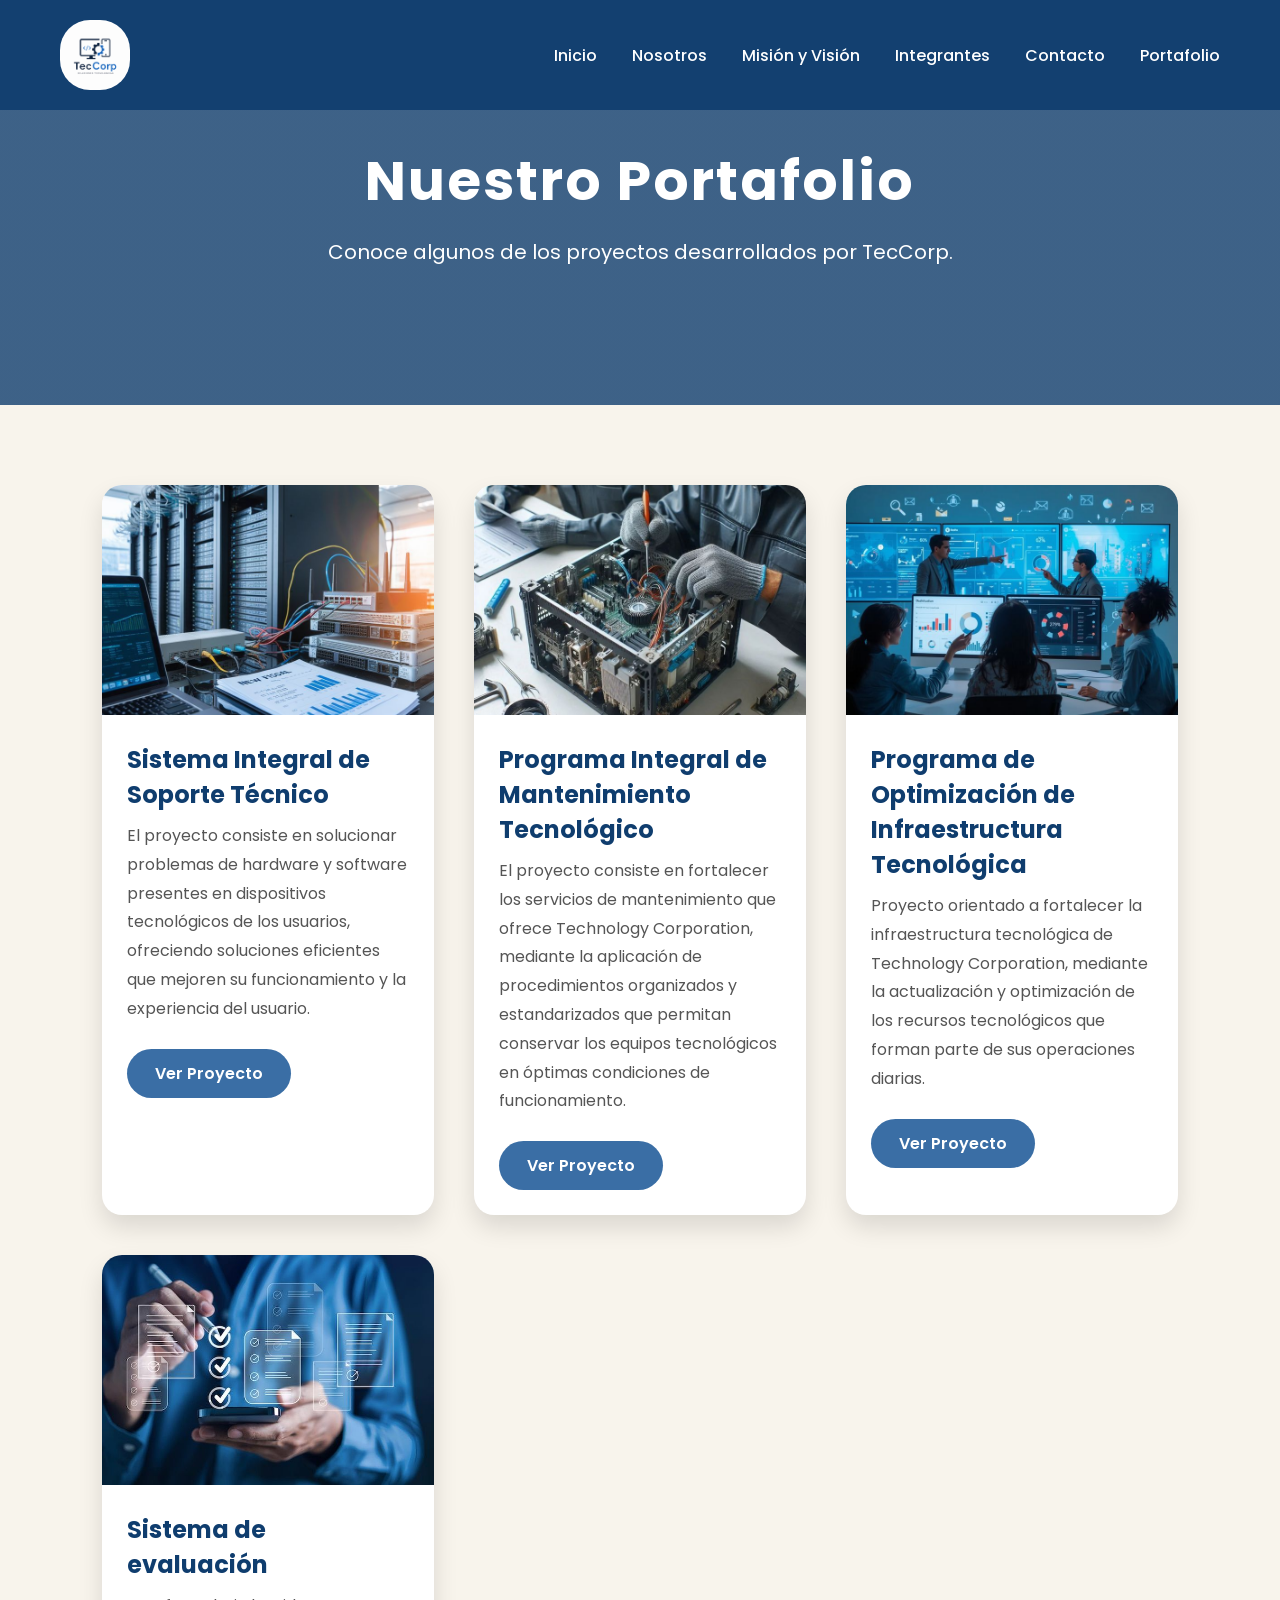
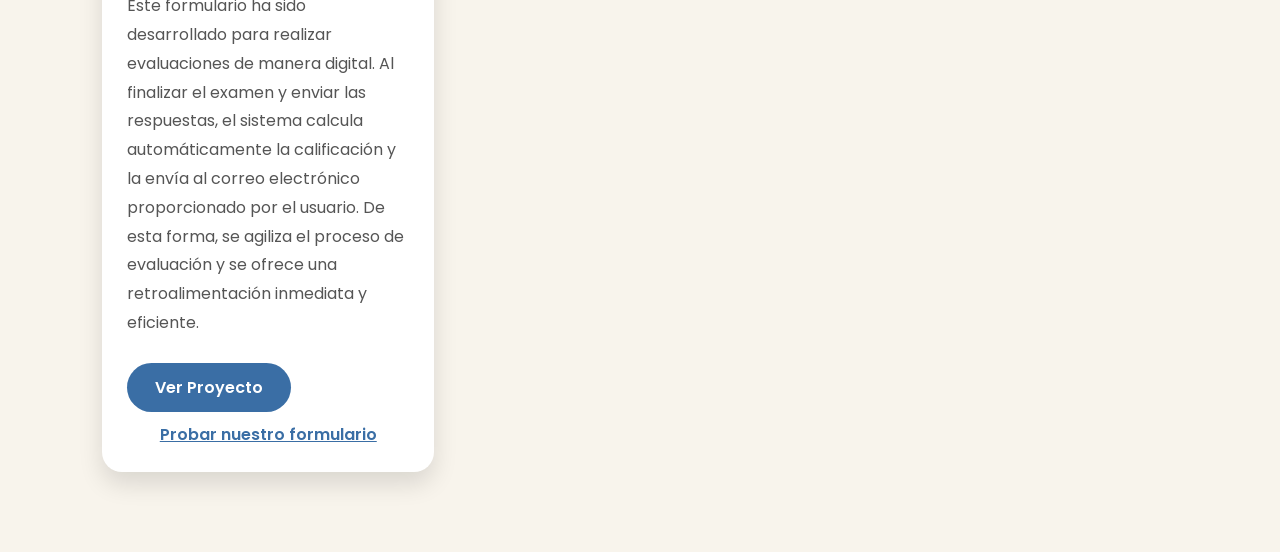
==== portafolio.html @ c0ee5169 "Add files via upload" ====
<!DOCTYPE html>
<html lang="es">

<head>

<meta charset="UTF-8">
<meta name="viewport" content="width=device-width, initial-scale=1.0">
<title>Portafolio | TecCorp</title>
<link rel="stylesheet" href="style1.css">
<link href="https://fonts.googleapis.com/css2?family=Poppins:wght@300;400;600;700&display=swap" rel="stylesheet">

</head>

<body>
<header>
<nav>
<img src="logo.png" class="logo">

<ul>
<li><a href="index.html">Inicio</a></li>
<li><a href="nosotros.html">Nosotros</a></li>
<li><a href="mision.html">Misión y Visión</a></li>
<li><a href="integrantes.html">Integrantes</a></li>
<li><a href="contacto.html">Contacto</a></li>
<li><a href="portafolio.html">Portafolio</a></li>
</ul>

</nav>
</header>

<section class="banner-portafolio">
<div>
<h1>Nuestro Portafolio</h1>
<p>Conoce algunos de los proyectos desarrollados por TecCorp.</p>
</div>
</section>

<section class="portafolio">

<div class="proyecto">
<img src="proyecto1.jpg">
<h2>Sistema Integral de Soporte Técnico</h2>
<p>El proyecto consiste en solucionar problemas de hardware y software presentes en dispositivos tecnológicos de los usuarios, ofreciendo soluciones eficientes 
que mejoren su funcionamiento y la experiencia del usuario. 
</p>
<a href="proyecto1.pdf" target="_blank">Ver Proyecto</a>
</div>

<div class="proyecto">
<img src="proyecto2.jpg">
<h2>Programa Integral de Mantenimiento Tecnológico </h2>
<p>El proyecto consiste en fortalecer los servicios de mantenimiento que ofrece Technology Corporation, mediante la aplicación de procedimientos organizados y 
    estandarizados que permitan conservar los equipos tecnológicos en óptimas condiciones de funcionamiento.</p>
<a href="proyecto2.pdf" target="_blank">Ver Proyecto</a>
</div>

<div class="proyecto">
<img src="proyecto3.jpg">
<h2>Programa de Optimización de Infraestructura Tecnológica </h2>
<p>Proyecto orientado a fortalecer la infraestructura tecnológica de Technology Corporation, mediante la actualización y optimización de los recursos 
tecnológicos que forman parte de sus operaciones diarias.</p>
<a href="proyecto3.pdf" target="_blank">Ver Proyecto</a>
</div>

<div class="proyecto">
<img src="proyecto4.jpg" alt="Sistema de evaluación">
<h2>Sistema de evaluación</h2>
<p>Este formulario ha sido desarrollado para realizar evaluaciones de manera digital. Al finalizar el examen y enviar las respuestas, el sistema calcula automáticamente la 
calificación y la envía al correo electrónico proporcionado por el usuario. De esta forma, se agiliza el proceso de evaluación y se ofrece una retroalimentación inmediata y eficiente.</p>
<a href="proyecto4.pdf" target="_blank" class="boton">Ver Proyecto</a>
<a href="https://forms.gle/GS21LMfi63QtYgDg8" target="_blank" class="link-formulario">Probar nuestro formulario</a>
</div>

</section>
</body>
</html>
---- style1.css ----
*{
margin:0;
padding:0;
box-sizing:border-box;
font-family:'Poppins',sans-serif;
}
body{
background:#F8F4EC;
}
nav{
position:fixed;
width:100%;
display:flex;
justify-content:space-between;
align-items:center;
padding:20px 60px;
background:rgba(15,61,110,.90);
z-index:1000;
}
.logo{
width:70px;
border-radius: 30px;
}
nav ul{
display:flex;
list-style:none;
gap:35px;
}
nav a{
text-decoration:none;
color:white;
font-weight:500;
transition:.3s;
}
nav a:hover{
color:#9FD8FF;
}
.hero{
height:100vh; 
background:url("../img/fondo.jpg") center center/cover;
position:relative;
display:flex;
justify-content:center;
align-items:center;
text-align:center;
}
.overlay{
position:absolute;
top:0;
left:0;
width:100%;
height:100%;
background:rgba(0,0,0,.55);
}
.contenido{
position:relative;
z-index:10;
color:white;
max-width:700px;
padding:20px;
}
.logo-grande{
width:180px;
margin-bottom:20px;
transition:.4s;
border-radius: 20px;
}
.logo-grande:hover{
transform:scale(1.08);
}
h1{
font-size:65px;
letter-spacing:2px;
margin-bottom:15px;
}
.contenido p{
font-size:20px;
line-height:1.8;
margin-bottom:40px;
}
.boton{
display:inline-block;
padding:16px 42px;
background:#3A6EA5;
color:white;
text-decoration:none;
border-radius:50px;
font-weight:600;
transition:.4s;
}
.boton:hover{
background:#5B8BC4;
transform:translateY(-5px);
box-shadow:0 15px 25px rgba(0,0,0,.30);
}
.banner-nosotros{
height:45vh;
background:linear-gradient(rgba(15,61,110,.75),rgba(15,61,110,.75)),url("../img/oficina.jpg");
background-size:cover;
background-position:center;
display:flex;
justify-content:center;
align-items:center;
text-align:center;
color:white;
}
.banner-texto h1{
font-size:55px;
margin-bottom:15px;
}
.banner-texto p{
font-size:20px;
}
.nosotros{
padding:80px 10%;
display:grid;
grid-template-columns:repeat(auto-fit,minmax(300px,1fr));
gap:35px;
background:#F8F4EC;
}
.card{
background:white;
padding:35px;
border-radius:20px;
text-align:center;
box-shadow:0 10px 25px rgba(0,0,0,.10);
transition:.35s;
}
.card:hover{
transform:translateY(-10px);
box-shadow:0 18px 35px rgba(0,0,0,.18);
}
.icono{
font-size:60px;
margin-bottom:20px;
}
.card h2{
color:#0F3D6E;
margin-bottom:15px;
}
.card p{
line-height:1.8;
color:#555;
}
.mini-logo{
width:100px;
border-radius: 15px;
border-color: #555;
margin: 10px;
}
.banner-mv{
height:45vh;
background:linear-gradient(rgba(15,61,110,.80),rgba(15,61,110,.80)),
url("../img/tecnologia.jpg");
background-size:cover;
background-position:center;
display:flex;
justify-content:center;
align-items:center;
text-align:center;
color:white;
}
.banner-mv h1{
font-size:55px;
margin-bottom:15px;
}
.banner-mv p{
font-size:20px;
}
.mision-vision{
display:flex;
justify-content:center;
align-items:stretch;
gap:40px;
padding:80px 8%;
flex-wrap:wrap;
background:#F8F4EC;
}
.mv-card{
flex:1;
min-width:320px;
max-width:500px;
background:white;
padding:45px;
border-radius:25px;
box-shadow:0 12px 25px rgba(0,0,0,.12);
text-align:center;
transition:.35s;
border-top:8px solid #3A6EA5;
}
.mv-card:hover{
transform:translateY(-12px);
box-shadow:0 20px 35px rgba(0,0,0,.18);
background:#F7FBFF;
}
.mv-icono{
font-size:65px;
margin-bottom:20px;
}
.mv-card h2{
color:#0F3D6E;
margin-bottom:20px;
font-size:32px;
}
.mv-card p{
line-height:1.9;
color:#555;
text-align:justify;
}
.banner-integrantes{
height:45vh;
background:linear-gradient(rgba(15,61,110,.75),rgba(15,61,110,.75)),
url("../img/equipo.jpg");
background-size:cover;
background-position:center;
display:flex;
justify-content:center;
align-items:center;
text-align:center;
color:white;
}
.banner-integrantes h1{
font-size:55px;
margin-bottom:10px;
}
.equipo{
padding:80px 10%;
background:#F8F4EC;
}
.miembro{
display:flex;
align-items:center;
gap:60px;
margin-bottom:80px;
}
.reverse{
flex-direction:row-reverse;
}
.miembro img{
width:220px;
height:220px;
border-radius:50%;
object-fit:cover;
border:8px solid #3A6EA5;
box-shadow:0 15px 30px rgba(0,0,0,.20);
transition:.4s;
}
.miembro img:hover{
transform:scale(1.08);
}
.texto{
background:white;
padding:35px;
border-radius:20px;
box-shadow:0 10px 20px rgba(0,0,0,.12);
flex:1;
}
.texto h2{
color:#0F3D6E;
margin-bottom:8px;
}
.texto h3{
margin-bottom:15px;
color:#3A6EA5;
font-weight:600;
}
.texto p{
line-height:1.8;
color:#555;
}
@media(max-width:900px){
.miembro,.reverse{
flex-direction:column;
text-align:center;
}
}
.contacto-tec{
min-height:100vh;
padding:140px 10% 80px;
background:linear-gradient(135deg,#F8F4EC,#EAF4FF);
text-align:center;
}
.contacto-tec h1{
font-size:55px;
color:#0F3D6E;
margin-bottom:20px;
}
.contacto-tec p{
font-size:18px;
color:#555;
margin-bottom:50px;
}
.redes-tec{
display:flex;
justify-content:center;
flex-wrap:wrap;
gap:40px;
margin-bottom:70px;
}
.circulo{
width:110px;
height:110px;
border-radius:50%;
background:white;
display:flex;
justify-content:center;
align-items:center;
text-decoration:none;
color:#3A6EA5;
font-size:45px;
box-shadow:0 10px 25px rgba(0,0,0,.15);
transition:.35s;
}
.circulo:hover{
transform:translateY(-10px) scale(1.1);
color:white;
}
.facebook:hover{
background:linear-gradient(45deg, #1877f2,#5B8BC4,#8da7c6);
}
.instagram:hover{
background:linear-gradient(45deg,#FEDA75,#FA7E1E,#D62976,#962FBF,#4F5BD5);
}
.tiktok:hover{
background:linear-gradient(45deg,#000,#2a2929,#636262);
}
.whatsapp:hover{
background:linear-gradient(45deg,#25D366,#6cda94,#b6e3c6);
}
.correo:hover{
background:linear-gradient(45deg,#E74C3C,#d8675a,#ec9393);
}
.forms:hover{
background:linear-gradient(45deg,#8f3ce7,#a366e4,#c9a2f2);
}
.mensaje{
max-width:700px;
margin:auto;
background:white;
padding:35px;
border-radius:20px;
box-shadow:0 10px 20px rgba(0,0,0,.10);
}
.mensaje h2{
color:#0F3D6E;
margin-bottom:15px;
}
.mensaje p{
margin:0;
line-height:1.8;
}
.banner-portafolio{
height:45vh;
background:linear-gradient(rgba(15,61,110,.80),rgba(15,61,110,.80)),
url("../img/portafolio.jpg");
background-size:cover;
background-position:center;
display:flex;
justify-content:center;
align-items:center;
text-align:center;
color:white;
}
.banner-portafolio h1{
font-size:55px;
margin-bottom:15px;
}
.banner-portafolio p{
font-size:20px;
}
.portafolio{
padding:80px 8%;
display:grid;
grid-template-columns:repeat(auto-fit,minmax(320px,1fr));
gap:40px;
background:#F8F4EC;
}
.proyecto{
background:white;
border-radius:20px;
overflow:hidden;
box-shadow:0 12px 25px rgba(0,0,0,.12);
transition:.35s;
}
.proyecto:hover{
transform:translateY(-10px);
box-shadow:0 20px 35px rgba(0,0,0,.20);
}
.proyecto img{
width:100%;
height:230px;
object-fit:cover;
transition:.35s;
}
.proyecto:hover img{
transform:scale(1.05);
}
.proyecto h2{
padding:20px 25px 10px;
color:#0F3D6E;
}
.proyecto p{
padding:0 25px;
line-height:1.8;
color:#555;
min-height:120px;
}
.proyecto a{
display:inline-block;
margin:25px;
padding:12px 28px;
background:#3A6EA5;
color:white;
text-decoration:none;
border-radius:30px;
font-weight:600;
transition:.3s;
}
.proyecto a:hover{
background:#0F3D6E;
}
.link-formulario{
    display:block;
    margin-top:18px;
    text-align:center;
    color:#2f6db5;
    font-weight:600;
    text-decoration:none;
}
.link-formulario:hover{
    text-decoration:underline;
    color:#1f4d85;
}
.proyecto .boton{
    display:inline-block;
    margin:25px 25px 10px;
    padding:12px 28px;
    background:#3A6EA5;
    color:white;
    text-decoration:none;
    border-radius:30px;
    font-weight:600;
    transition:.3s;
}

.proyecto .boton:hover{
    background:#0F3D6E;
}
.proyecto .link-formulario{
    display:block;
    margin:0 25px 25px;
    padding:0;
    background:none;
    color:#3A6EA5;
    text-decoration:underline;
    border-radius:0;
    font-weight:600;
}
.proyecto .link-formulario:hover{
    background:none;
    color:#0F3D6E;
}
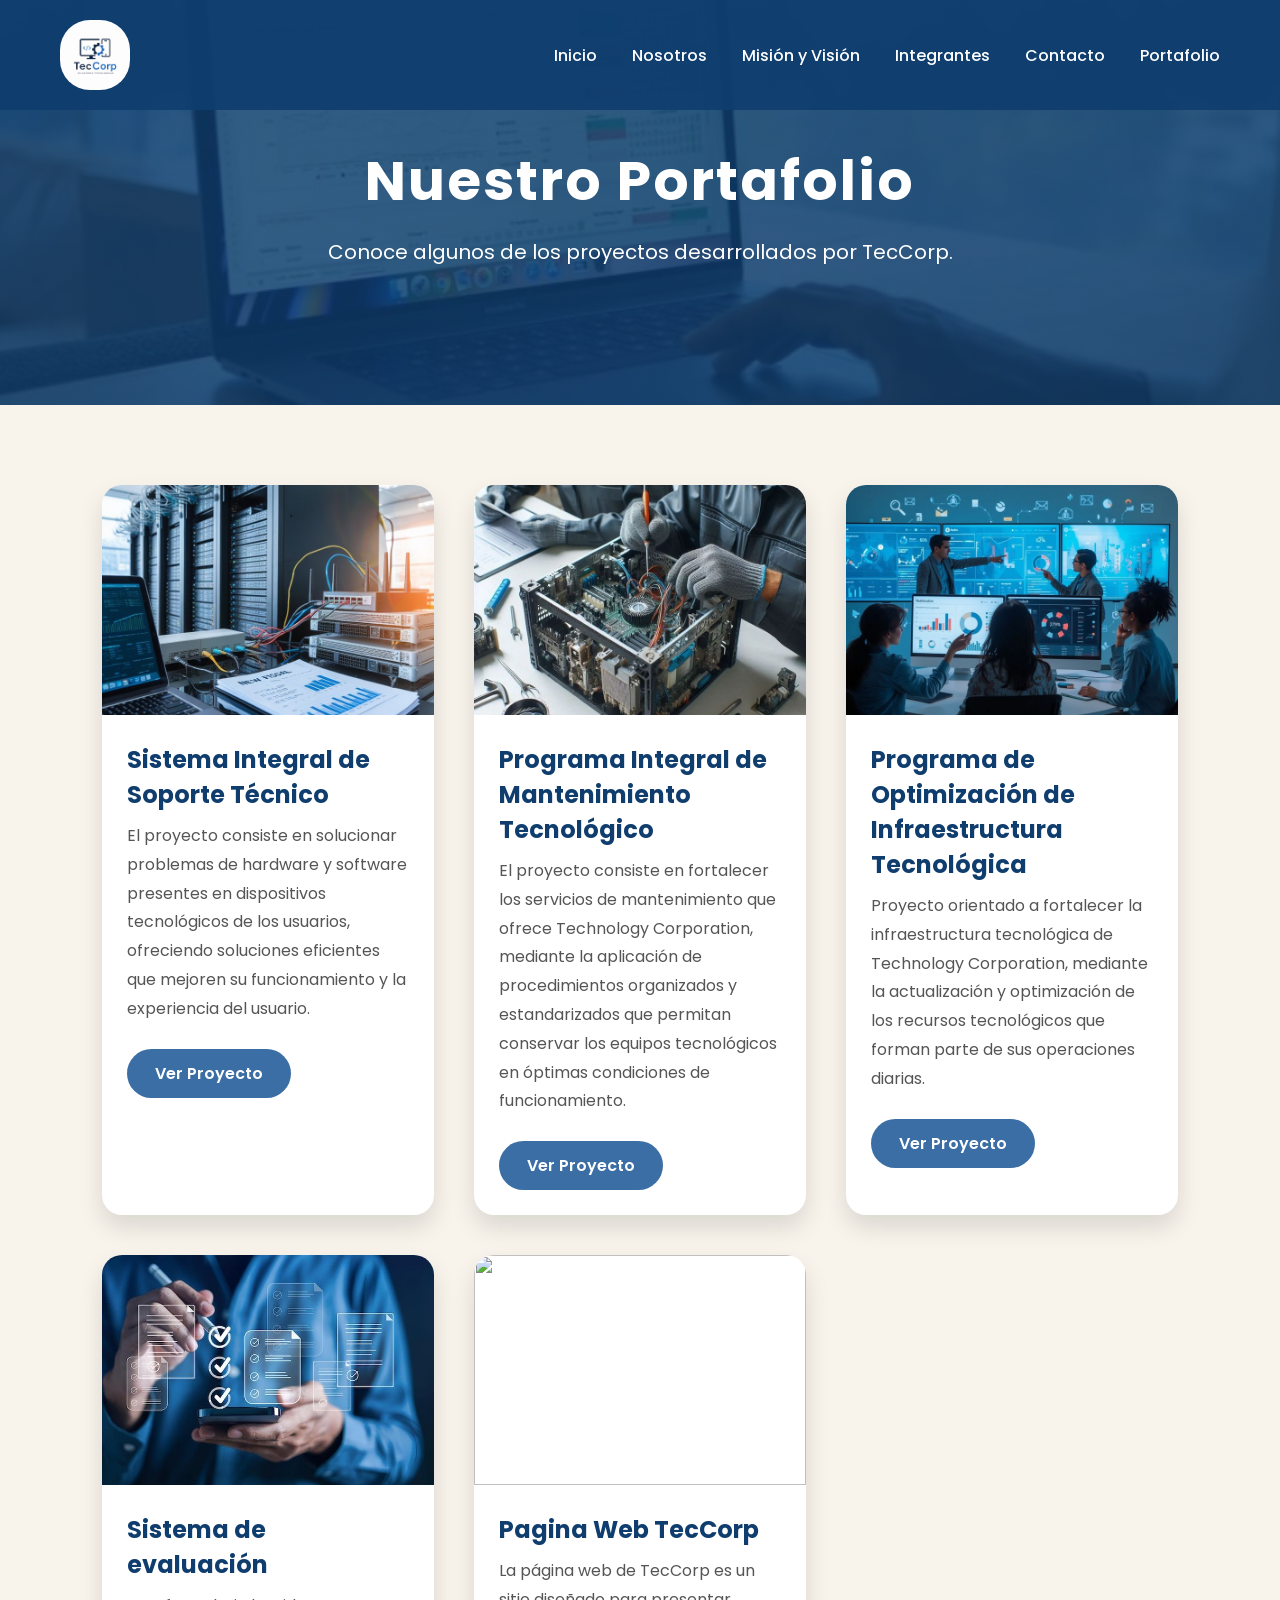
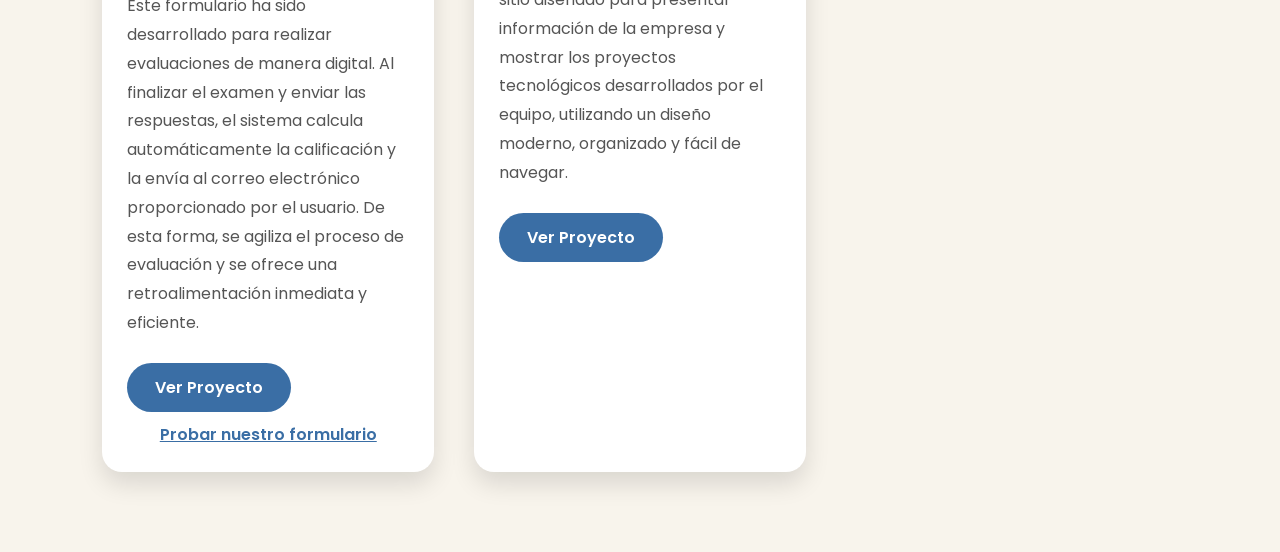
==== commit 04552ddb: "Update portafolio.html" ====
--- a/portafolio.html
+++ b/portafolio.html
@@ -71,6 +71,13 @@
 <a href="https://forms.gle/GS21LMfi63QtYgDg8" target="_blank" class="link-formulario">Probar nuestro formulario</a>
 </div>
 
+<div class="proyecto">
+<img src="proyecto5.jpg">
+<h2>Pagina Web TecCorp</h2>
+<p>La página web de TecCorp es un sitio diseñado para presentar información de la empresa y mostrar los proyectos tecnológicos desarrollados por el equipo, 
+    utilizando un diseño moderno, organizado y fácil de navegar. </p>
+<a href="proyecto5.pdf" target="_blank">Ver Proyecto</a>
+</div>    
 </section>
 </body>
-</html> +</html> 
--- a/style1.css
+++ b/style1.css
@@ -37,7 +37,7 @@
 }
 .hero{
 height:100vh; 
-background:url("../img/fondo.jpg") center center/cover;
+background:url("fondo.jpg") center center/cover;
 position:relative;
 display:flex;
 justify-content:center;
@@ -95,7 +95,7 @@
 }
 .banner-nosotros{
 height:45vh;
-background:linear-gradient(rgba(15,61,110,.75),rgba(15,61,110,.75)),url("../img/oficina.jpg");
+background:linear-gradient(rgba(15,61,110,.75),rgba(15,61,110,.75)), url("oficina.jpg");
 background-size:cover;
 background-position:center;
 display:flex;
@@ -150,8 +150,7 @@
 }
 .banner-mv{
 height:45vh;
-background:linear-gradient(rgba(15,61,110,.80),rgba(15,61,110,.80)),
-url("../img/tecnologia.jpg");
+background:linear-gradient(rgba(15,61,110,.80),rgba(15,61,110,.80)), url("tecnologia.jpg");
 background-size:cover;
 background-position:center;
 display:flex;
@@ -209,8 +208,7 @@
 }
 .banner-integrantes{
 height:45vh;
-background:linear-gradient(rgba(15,61,110,.75),rgba(15,61,110,.75)),
-url("../img/equipo.jpg");
+background:linear-gradient(rgba(15,61,110,.75),rgba(15,61,110,.75)), url("equipo.jpg");
 background-size:cover;
 background-position:center;
 display:flex;
@@ -351,8 +349,7 @@
 }
 .banner-portafolio{
 height:45vh;
-background:linear-gradient(rgba(15,61,110,.80),rgba(15,61,110,.80)),
-url("../img/portafolio.jpg");
+background:linear-gradient(rgba(15,61,110,.80),rgba(15,61,110,.80)), url("portafolio.jpg");
 background-size:cover;
 background-position:center;
 display:flex;
@@ -459,4 +456,4 @@
 .proyecto .link-formulario:hover{
     background:none;
     color:#0F3D6E;
-}+}
